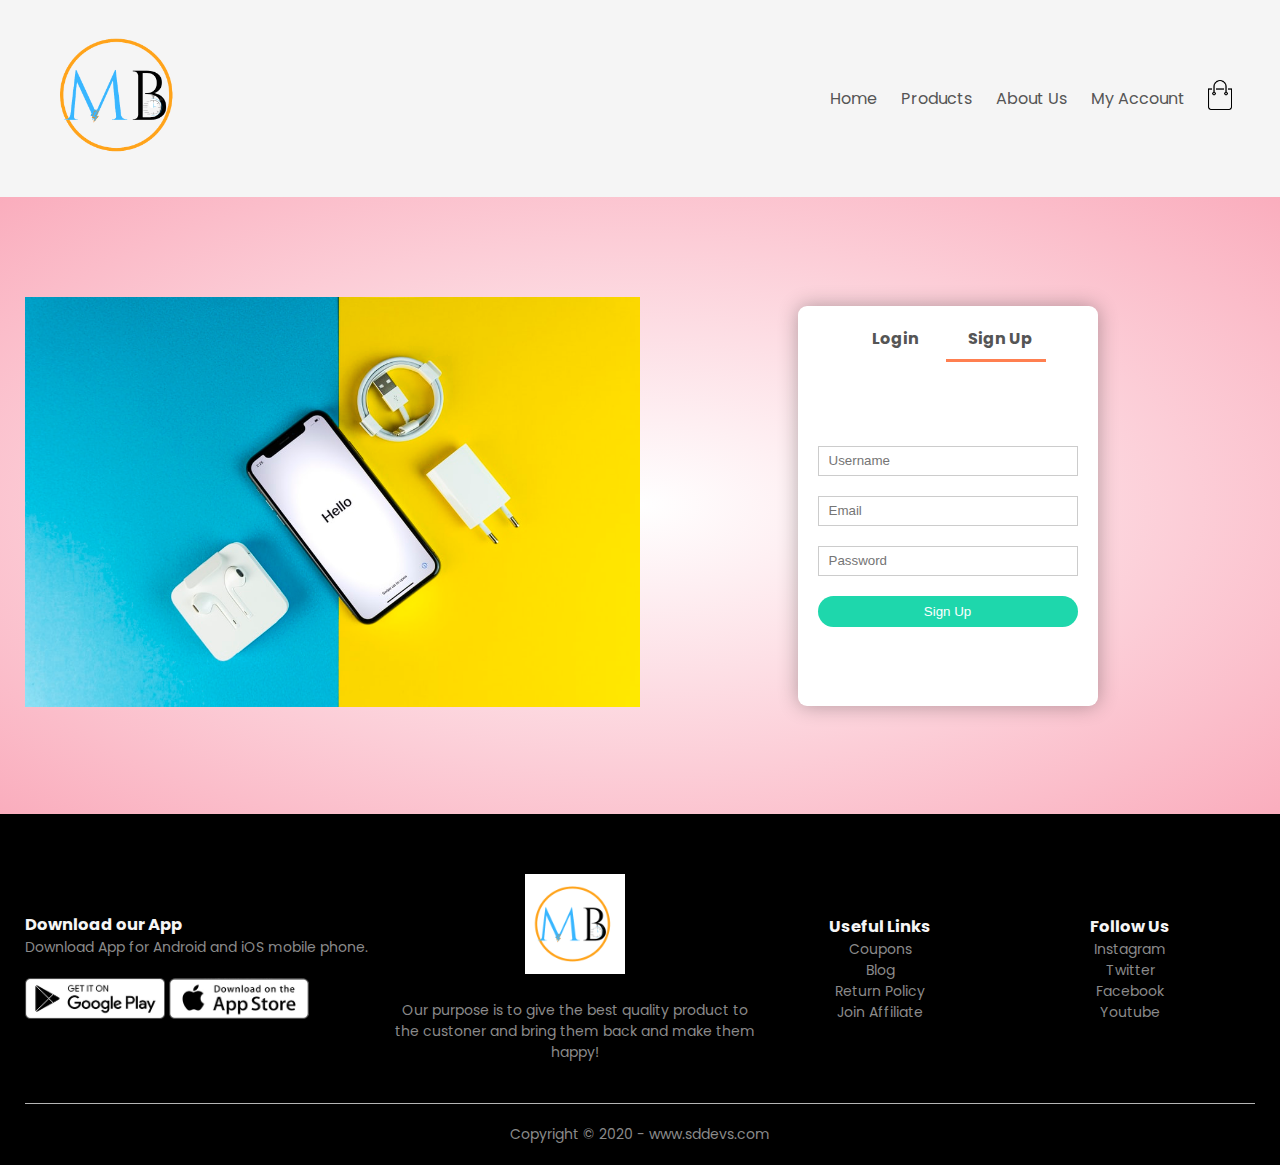
==== account.html @ 0ef9ad28 "mobibong" ====
<!DOCTYPE html>
<html>
<head>
	<meta charset="utf-8">
	<meta name="viewport" content="width-device-width, initial-scale=1.0">
	<link rel="stylesheet" href="style.css">
	<title>MobiBong | B2B Mobile Accessories</title>
	<link rel="icon" type="image/x-icon" href="/images/icon-logo.png">
</head>
<body>
<!-- Header Start -->
<div class="header">
		<div class="container">
			<!-- Nav Start -->
			<div class="navbar"> 
				<div class="logo">
					<a href="index.html">
						<img class="main-logo" src="images/main-logo.png" width="150px">
					</a>
				</div>
				<nav>
					<ul id="MenuItems">
						<li><a href="index.html">Home</a></li>
						<li><a href="products.html">Products</a></li>
						<li><a href="">About Us</a></li>
						<li><a href="account.html">My Account</a></li>
					</ul>
				</nav>
				<a href="cart.html">
					<img src="images/cart.png" alt="" width="30px" height="30px"/>
				</a>
				<img src="images/menu.png" alt="" class="menu-icon" onclick="menuToggle()">
			</div>
			<!-- Nav End -->
		</div>
	</div>
		<div class="account-page">
			<div class="container">
				<div class="row">
					<div class="col-2">
						<img src="images/main.png">
					</div>
					<div class="col-2">
						<div class="form-container">
							<div class="form-btn">
								<span onclick="login()">Login</span>
								<span onclick="register()">Sign Up</span>
								<hr id="Indicator">
							</div>
							<form id="LoginForm">
								<input type="text" name="" placeholder="Username">
								<input type="password" name="" placeholder="Password">
								<button type="submit" class="btn">Login</button>
								<a href="">Forgot Password</a>
							</form>
							<form id="RegForm">
								<input type="text" name="" placeholder="Username">
								<input type="email" name="" placeholder="Email">
								<input type="password" name="" placeholder="Password">
								<button type="submit" class="btn">Sign Up</button>
							</form>
						</div>
					</div>
				</div>
			</div>
		</div>
	
       

	<!-- Footer Start -->
	    <div class="footer">
	    	<div class="container">
	    		<div class="row">
	    			<div class="footer-col-1">
	    				<h3>Download our App</h3>
	    				<p>Download App for Android and iOS mobile phone.</p>
	    				<div class="app-logo">
	    					<img src="images/play-store.png" alt="">
	    					<img src="images/app-store.png" alt="">
	    				</div>
	    			</div>
	    			<div class="footer-col-2">
	    				<img src="images/logo-white.png" alt="">
	    				<p>Our purpose is to give the best quality product to the custoner and bring them back and make them happy!</p>
	    			</div>
	    			<div class="footer-col-3">
	    				<h3>Useful Links</h3>
	    				<ul>
	    					<li>Coupons</li>
	    					<li>Blog</li>
	    					<li>Return Policy</li>
	    					<li>Join Affiliate</li>
	    				</ul>
	    			</div>
	    			<div class="footer-col-4">
	    				<h3>Follow Us</h3>
	    				<ul>
	    					<li>Instagram</li>
	    					<li>Twitter</li>
	    					<li>Facebook</li>
	    					<li>Youtube</li>
	    				</ul>
	    			</div>
	    		</div>
	    		<hr>
	    		<p class="copyright">Copyright &copy; 2020 - www.sddevs.com</p>
	    	</div>
	    	
	    </div>
	<!-- Footer End -->


<!-- Template JS -->


<!-- -----------------VERY UNIQUE---------------------- -->
<script>
	//Navbar Menu

     var MenuItems = document.getElementById("MenuItems");

     MenuItems.style.maxHeight == "0px";


     function menuToggle(){
     	if(MenuItems.style.maxHeight == "0px"){
     		MenuItems.style.maxHeight = "200px";
     	} else{
     		MenuItems.style.maxHeight = "0px";
     	}
     }
     



	var LoginForm = document.getElementById("LoginForm");
    var RegForm = document.getElementById("RegForm");
    var Indicator = document.getElementById("Indicator");



    function register(){
        RegForm.style.transform = "translateX(0px)";
        LoginForm.style.transform = "translateX(0px)";
        Indicator.style.transform = "translateX(100px)";
    }
    function login(){
        RegForm.style.transform = "translateX(300px)";
        LoginForm.style.transform = "translateX(300px)";
        Indicator.style.transform = "translateX(0px)";
    }
</script>

</body>
</html>
---- style.css ----
/*Font Awesome free icons*/
@import url("https://stackpath.bootstrapcdn.com/font-awesome/4.7.0/css/font-awesome.min.css");
/*Google Fonts*/
@import url('https://fonts.googleapis.com/css2?family=Poppins:wght@300;400;500;600&display=swap');



*{
	margin:0;
	padding: 0;
	box-sizing: border-box;
}
body{
	font-family: 'Poppins', sans-serif;
}




.navbar{
	display: flex;
	align-items: center;
	padding: 20px;
}
nav{
	flex: 1;
	text-align: right;
}
nav ul{
	display: inline-block;
	list-style: none;
}
nav ul li{
	display: inline-block;
	margin-right: 20px;
}
a{
	text-decoration: none;
	color: #555555;
}
p{
	color: #555555;
}
.container{
	max-width: 1300px;
	margin: auto;
	padding-left: 25px;
	padding-right: 25px;
	height: 100%;
}
.row{
	display: flex;
	align-items: center;
	flex-wrap: wrap;
	justify-content: space-around;
}
.col-2{
	flex-basis: 50%;
	min-width: 300px;
}
.col-2 img{
	max-width: 100%;
	padding: 50px 0;
}
.col-2 h1{
	font-size: 50px;
	line-height: 60px;
	margin: 25px 0;
}
.btn{
	display: inline-block;
	background-color: #1ed7ac;
	color: white;
	padding: 8px 30px;
	margin: 30px 0;
	border-radius: 30px;
}
.btn:hover{
	background: rgba(160,55,55,0.856);
}
.header{
	background: whitesmoke;
}
.header .row{
	margin-top: 70px;
}
.categories{
	margin: 70px 0;
}
.col-3{
	flex-basis: 30%;
	min-width: 30px;
}
.col-3 img{
	width: 100%;
}

.small-container{
	max-width: 1080px;
	margin: auto;
	padding-left: 25px;
	padding-right: 25px;
}
.col-4{
	flex-basis: 25%;
	padding: 10px;
	min-width: 200px;
	margin-bottom: 50px;	 
	transition: transform 0.5s;  /*Unique*/   /*While hovering it'll lift thoda up*/
}
.col-4 img{
	width: 100%;
}
.title{
	text-align: center;
	margin: 0 auto 80px;
	position: relative;
	line-height: 60px;
	color: #555555;
}
.title::after{
	content: '';
	background: #faadbd;
	width: 80px;
	height: 5px;
	border-radius: 5px;
	position: absolute;
	bottom: 0;
	left: 50%;
	transform: translate(-50%);
}
h4{
	color: #555555;
	font-weight: normal;
}
.col-4 p{
	font-size: 14px;
}
.rating .fa{
	color: #faadbd;
}
.col-4:hover{
	transform: translateY(-7px);   /*Unique*/   /*While hovering it'll lift thoda up*/
}

.offer{
	background: radial-gradient(#ffffff,#faadbd);
	margin-top: 80px;
	padding: 30px 0;
}
.col-2 .offer-img{
	padding: 50px;
}
small{
	color: #555555;
}
.testimonials{
	padding-top: 108px;
}
.testimonials .col-3{
	text-align: center;
	padding: 40px 20px;
	box-shadow: 0 0 20px 0px rgba(0,0,0,0.1);
	cursor: pointer;
	transition: transform 0.5s;
}
.testimonials .col-3 img{
	width: 50px;
	margin-top: 20px;
	border-radius: 50%;
}
.testimonials .col-3:hover{
	transform: translateY(-10px); /*Unique*/   /*While hovering it'll lift thoda up*/
}
.fa.fa-quote-left{
	font-size: 34px;
	color: rgb(230,159,159);
}
.col-3 p{
	font-size: 12px;
	margin: 12px 0;
	color: #777777;
}
.testimonials .col-3 h3{
	font-weight: 600;
	color: #555555;
	font-size: 18px;
}

.brands{
	margin: 100px auto;
}
.col-5{
	width: 160px;
}
.col-5 img{
	width: 100%;
	cursor: pointer;
	filter: grayscale(100%);  /*Unique*/   /*Initially grey when not hovered*/
}
.col-5 img:hover{
	filter: grayscale(0);     /*Unique*/   /*No grey when hovered show original color when hovered*/
	transform: translateY(-2px); /*Unique*/   /*While hovering it'll lift thoda up*/
}


.footer{
	background-color: black;
	color: #8a8a8a;
	font-size: 14px;
	padding: 60px 0 20px;
}
.footer p{
	color: #8a8a8a;
}
.footer h3{
	color: whitesmoke;
}
.footer-col-1,.footer-col-2, .footer-col-3, .footer-col-4{
	min-width: 250px;
	margin-bottom: 20px;
}
.footer-col-1{
	flex-basis: 30%;
}
.footer-col-2{
	flex:1;
	text-align:center;
}
.footer-col-2 img{
	width: 100px;
	background: white;
	margin-bottom: 20px;
}
.footer-col-3, .footer-col-4{
	flex-basis: 12%;
	text-align:center;
}
ul{
	list-style: none;
}
.app-logo{
	margin-top: 20px;
}
.app-logo img{
	width: 140px;
}
.footer hr{
	border:none;
	background: #b5b5b5;
	height: 1px;
	margin: 20px 0;
}
.copyright{
	text-align: center;
}




.menu-icon{
	width: 28px;
	margin-left: 20px;
	display: none; 
}
@media only screen and (max-width: 800px){
	.main-logo{
		width: 105px;
	}
	nav ul{
		position: absolute;
		top: 70px;
		left: 0;
		background: #333333;
		opacity: 0.8;
		width: 100%;
		overflow: hidden;
		transition: max-height 0.6s; /*Unique*/   /*Scrolls down niche tak when clicked*/
	}
	nav ul li{
		display: block;
		margin-bottom: 10px;
		margin-right: 50px;
		margin-top: 10px; 
	}
	nav ul li a{
		color: whitesmoke;
	}
	.menu-icon{
		display: block;
		cursor: pointer;
	}
}
.row-2{
	justify-content: space-between;
	margin: 100px auto;
}
select{
	border:1px solid coral;
	padding: 5px;
}
select:focus{
	outline: none;
} 
.page-btn{
	margin: 0 auto 80px;
}
.page-btn span{
	display: inline-block;
	border: 1px solid #faadbd;
	margin-left: 10px;
	width: 40px;
	height: 40px;
	color: #555555;
	text-align: center;
	line-height: 40px;
	cursor: pointer;
}
.page-btn span:hover{
	background: #f1607d;
	color: whitesmoke;
}


.single-product{
	margin-top: 80px;
}
.single-product .col-2 img{
	padding: 20px;
}
.single-product h4{
	margin: 20px 0;
	font-size: 22px;
	font-weight: bold;
}
.single-product select{
	display: block;
	padding: 10px;
	margin-top: 20px;
}
.single-product input{
	width: 50px;
	height: 40px;
	padding-left: 10px;
	font-size: 20px;
	margin-right: 10px;
	border:1px solid coral;
}
input:focus{
	outline: none;
}
.single-product .fa{
	color: #f1607d;
	margin-left: 10px;
}


.small-img-row{
	display: flex;
	justify-content: space-between;
}
.small-img-col{
	flex-basis: 24%;
	cursor: pointer;
}


.cart-page{
	margin: 80px auto;
}
table{
	width: 100%;
	border-collapse: collapse;
}
.cart-info{
	display: flex;
	flex-wrap: wrap;
}
th{
	text-align: left;
	padding: 5px;
	color: #ffffff;
	background: #ca4560;
	font-weight: normal;
}
td{
	padding: 10px 5px;
}
td input{
	width: 40px;
	height: 30px;
	padding: 5px;
}
td a{
	color: #ff0033;
	font-size: 12px;
}
td img{
	width: 80px;
	height: 80px;
	margin-right: 10px;
}
.total-price{
	display: flex;
	justify-content: flex-end;
}
.total-price table{
	border-top: 3px solid coral;
	width: 100%;
	max-width: 350px;
}
td:last-child{
	text-align: center;
}
th:last-child{
	text-align: right;
}
.account-page{
	padding: 50px 0;
	background: radial-gradient(#ffffff,#faadbd)
}
.form-container{
	background: #ffffff;
	width: 300px;
	height: 400px;
	position: relative;
	text-align: center;
	padding: 20px 0;
	margin: auto;
	box-shadow: 0 0 20px 0px rgba(0,0,0,0.3);
	border-radius: 9px; /*edges*/
	overflow: hidden;    /* IMPORTANT OR ELSE SIHNUP LOGIN BOTH WILL BE SEE*/
}
.form-container span{
	font-weight: bold;
	padding: 0 10px;
	color: #555555;
	cursor: pointer;
	width: 100px;
	display: inline-block;
}
.form-btn{
	display: inline-block;
}
.form-container form{
	max-width: 300px;
	padding: 0 20px;
	position: absolute;
	top: 130px;
	transition: transform 1s;
}
form input{
	width: 100%;
	height: 30px;
	margin:10px 0;
	padding: 0 10px;
	border: 1px solid #cccccc;
}
form .btn{
	width: 100%;
	border:none;
	cursor: pointer;
	margin: 10px 0;
}
form .btn:focus{
	outline: none;
}
#LoginForm{
	left: -300px;
}
#RegForm{
	left: 0px;
}
form a{
	font-size: 12px;
}
#Indicator{
	width: 100px;
	border: none;
	background: coral;
	height: 3px;
	margin-top: 8px;
	transform: translateX(100px);
	transition: transform 1s;
}



@media only screen and (max-width: 600px){
	.row{
		text-align: center; 
	}
	.col-2, .col-3, .col-4{
		flex-basis: 100%;
	}
	.single-product .row{
		text-align: center;
	}
	.single-product .col-2{
		padding: 20px 0;
	}
	.single-product h1{
		font-size: 26px;
		line-height: 32px;
	}
	.cart-info p{
		display: none;
	}
}
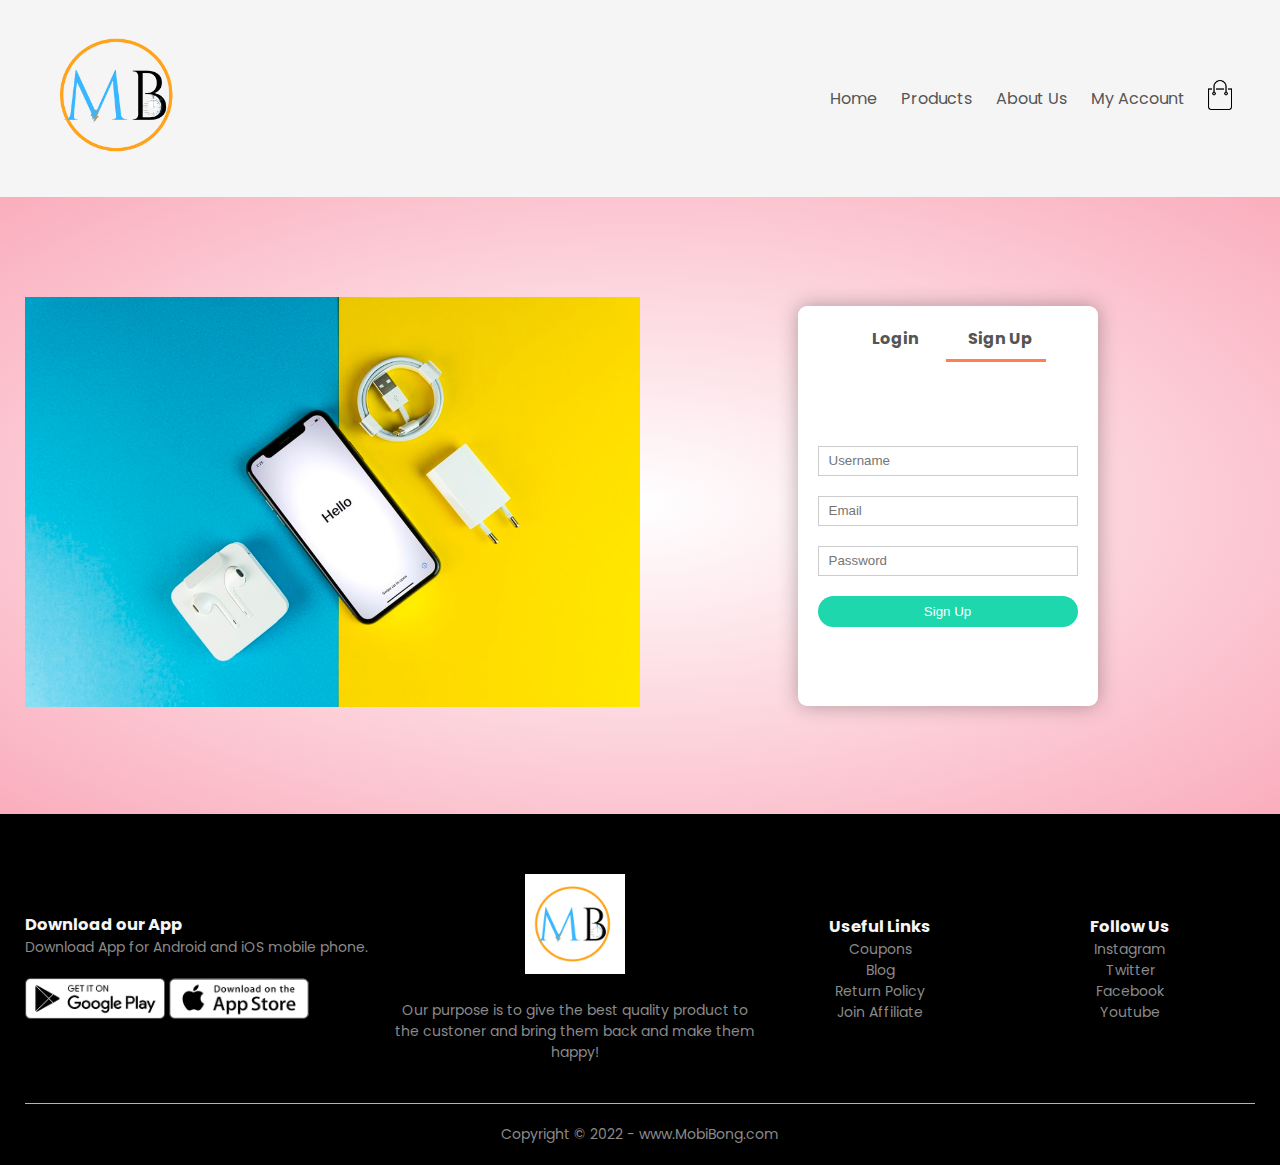
==== commit 0a29a4b3: "MobiBong" ====
--- a/account.html
+++ b/account.html
@@ -103,7 +103,7 @@
 	    			</div>
 	    		</div>
 	    		<hr>
-	    		<p class="copyright">Copyright &copy; 2020 - www.sddevs.com</p>
+	    		<p class="copyright">Copyright &copy; 2022 - www.MobiBong.com</p>
 	    	</div>
 	    	
 	    </div>
